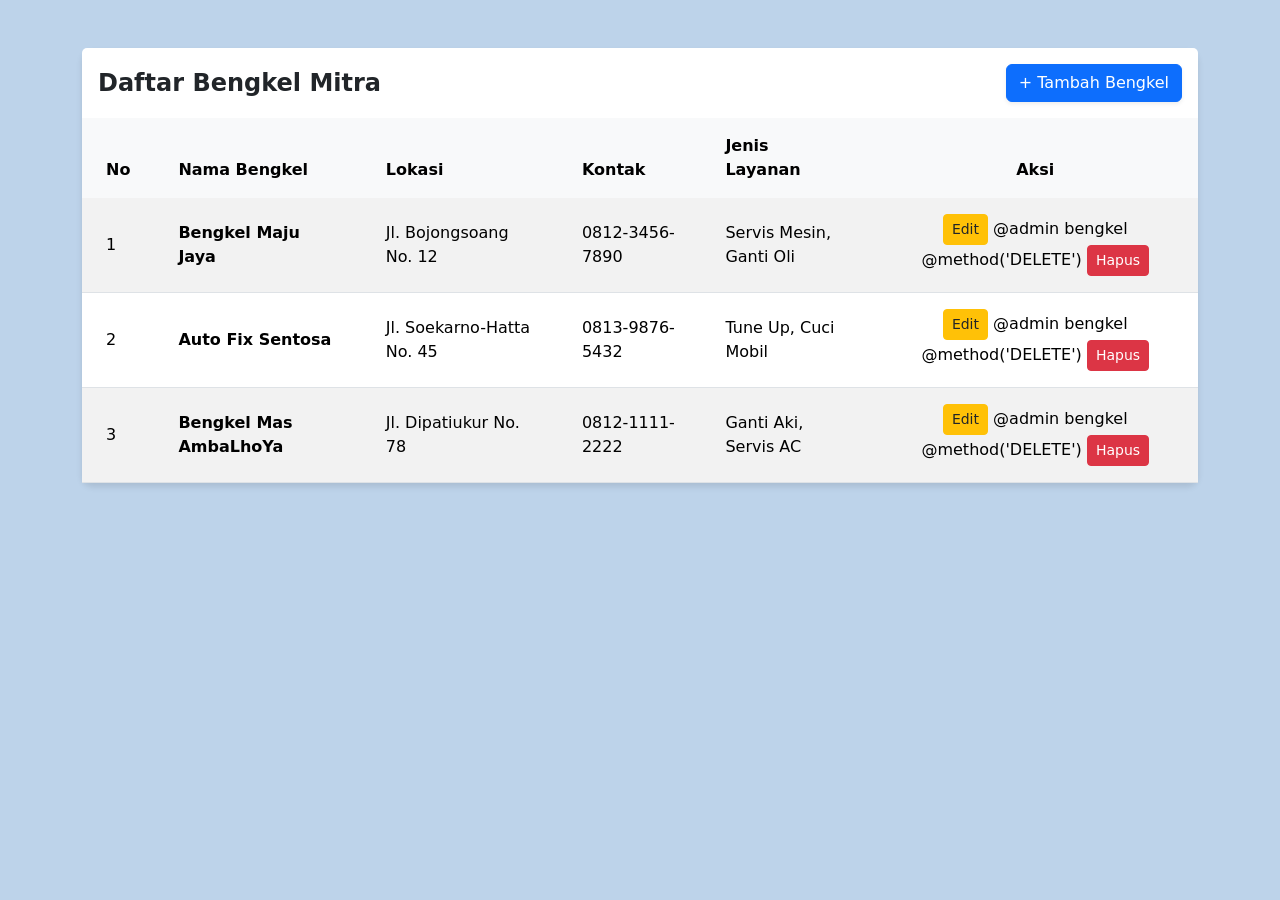
==== index.html @ cec10e47 "Submit tugas pekan 2 modul Folder-PAW-atha" ====
<!DOCTYPE html>
<html lang="id">
<head>
    <meta charset="UTF-8">
    <meta name="viewport" content="width=device-width, initial-scale=1.0">
    <title>Manajemen Bengkel Maintenance</title>
    <link href="https://cdn.jsdelivr.net/npm/bootstrap@5.3.0/dist/css/bootstrap.min.css" rel="stylesheet">
    <style>
        body { background-color: #bdd3ea; }
        .card-custom { border-radius: 10px; box-shadow: 0 4px 6px rgba(0,0,0,0.1); border: none; }
    </style>
</head>
<body>
    <div class="container mt-5">
        <div class="card card-custom">
            <div class="card-header bg-white d-flex justify-content-between align-items-center py-3 border-bottom-0">
                <h4 class="mb-0 fw-bold text-dark">Daftar Bengkel Mitra</h4>
                <!-- Tombol ke halaman form tambah -->
                <a href="{{ route('bengkel.create') }}" class="btn btn-primary shadow-sm">
                    + Tambah Bengkel
                </a>
            </div>
            
            <div class="card-body p-0">
                <div class="table-responsive">
                    <table class="table table-hover table-striped mb-0 align-middle">
                        <thead class="table-light">
                            <tr>
                                <th class="px-4 py-3 border-0">No</th>
                                <th class="px-4 py-3 border-0">Nama Bengkel</th>
                                <th class="px-4 py-3 border-0">Lokasi</th>
                                <th class="px-4 py-3 border-0">Kontak</th>
                                <th class="px-4 py-3 border-0">Jenis Layanan</th>
                                <th class="px-4 py-3 border-0 text-center">Aksi</th>
                            </tr>
                        </thead>
                        <tbody>
                            <!-- Contoh data statis -->
                            <tr>
                                <td class="px-4 py-3">1</td>
                                <td class="px-4 py-3 fw-semibold">Bengkel Maju Jaya</td>
                                <td class="px-4 py-3">Jl. Bojongsoang No. 12</td>
                                <td class="px-4 py-3">0812-3456-7890</td>
                                <td class="px-4 py-3">Servis Mesin, Ganti Oli</td>
                                <td class="px-4 py-3 text-center">
                                    <a href="#" class="btn btn-sm btn-warning text-dark fw-medium">Edit</a>
                                    <form action="#" method="POST" class="d-inline">
                                        @admin bengkel
                                        @method('DELETE')
                                        <button type="submit" class="btn btn-sm btn-danger fw-medium" onclick="return confirm('Yakin ingin menghapus?')">Hapus</button>
                                    </form>
                                </td>
                            </tr>
                            <tr>
                                <td class="px-4 py-3">2</td>
                                <td class="px-4 py-3 fw-semibold">Auto Fix Sentosa</td>
                                <td class="px-4 py-3">Jl. Soekarno-Hatta No. 45</td>
                                <td class="px-4 py-3">0813-9876-5432</td>
                                <td class="px-4 py-3">Tune Up, Cuci Mobil</td>
                                <td class="px-4 py-3 text-center">
                                    <a href="#" class="btn btn-sm btn-warning text-dark fw-medium">Edit</a>
                                    <form action="#" method="POST" class="d-inline">
                                        @admin bengkel
                                        @method('DELETE')
                                        <button type="submit" class="btn btn-sm btn-danger fw-medium" onclick="return confirm('Yakin ingin menghapus?')">Hapus</button>
                                    </form>
                            </tr>
                            <tr>
                                <td class="px-4 py-3">3</td>
                                <td class="px-4 py-3 fw-semibold">Bengkel Mas AmbaLhoYa</td>
                                <td class="px-4 py-3">Jl. Dipatiukur No. 78</td>
                                <td class="px-4 py-3">0812-1111-2222</td>
                                <td class="px-4 py-3">Ganti Aki, Servis AC</td>
                                <td class="px-4 py-3 text-center">
                                    <a href="#" class="btn btn-sm btn-warning text-dark fw-medium">Edit</a>
                                    <form action="#" method="POST" class="d-inline">
                                        @admin bengkel
                                        @method('DELETE')
                                        <button type="submit" class="btn btn-sm btn-danger fw-medium" onclick="return confirm('Yakin ingin menghapus?')">Hapus</button>
                                    </form>
                            </tr>
                        </tbody>
                    </table>
                </div>
            </div>
        </div>
    </div>

    <!-- Load Bootstrap 5 JS dari CDN (dibutuhkan jika ada dropdown/modal nantinya) -->
    <script src="https://cdn.jsdelivr.net/npm/bootstrap@5.3.0/dist/js/bootstrap.bundle.min.js"></script>
</body>
</html>
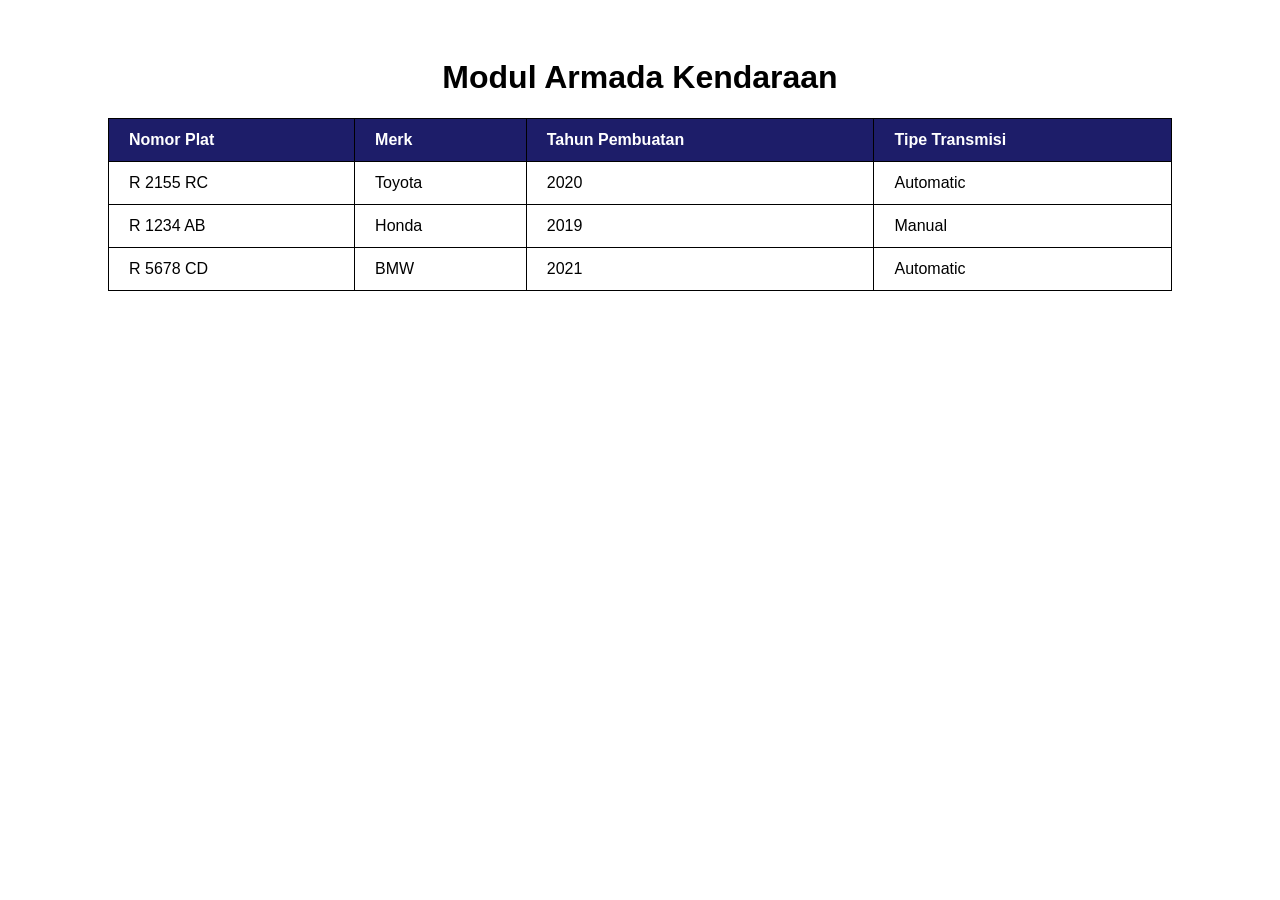
==== commit 6caf8947: "Week 2 Iam Index" ====
--- a/index.html
+++ b/index.html
@@ -1,92 +1,42 @@
 <!DOCTYPE html>
-<html lang="id">
-<head>
+  <html lang="id">
+    <head>
     <meta charset="UTF-8">
-    <meta name="viewport" content="width=device-width, initial-scale=1.0">
-    <title>Manajemen Bengkel Maintenance</title>
-    <link href="https://cdn.jsdelivr.net/npm/bootstrap@5.3.0/dist/css/bootstrap.min.css" rel="stylesheet">
-    <style>
-        body { background-color: #bdd3ea; }
-        .card-custom { border-radius: 10px; box-shadow: 0 4px 6px rgba(0,0,0,0.1); border: none; }
-    </style>
-</head>
-<body>
-    <div class="container mt-5">
-        <div class="card card-custom">
-            <div class="card-header bg-white d-flex justify-content-between align-items-center py-3 border-bottom-0">
-                <h4 class="mb-0 fw-bold text-dark">Daftar Bengkel Mitra</h4>
-                <!-- Tombol ke halaman form tambah -->
-                <a href="{{ route('bengkel.create') }}" class="btn btn-primary shadow-sm">
-                    + Tambah Bengkel
-                </a>
-            </div>
-            
-            <div class="card-body p-0">
-                <div class="table-responsive">
-                    <table class="table table-hover table-striped mb-0 align-middle">
-                        <thead class="table-light">
-                            <tr>
-                                <th class="px-4 py-3 border-0">No</th>
-                                <th class="px-4 py-3 border-0">Nama Bengkel</th>
-                                <th class="px-4 py-3 border-0">Lokasi</th>
-                                <th class="px-4 py-3 border-0">Kontak</th>
-                                <th class="px-4 py-3 border-0">Jenis Layanan</th>
-                                <th class="px-4 py-3 border-0 text-center">Aksi</th>
-                            </tr>
-                        </thead>
-                        <tbody>
-                            <!-- Contoh data statis -->
-                            <tr>
-                                <td class="px-4 py-3">1</td>
-                                <td class="px-4 py-3 fw-semibold">Bengkel Maju Jaya</td>
-                                <td class="px-4 py-3">Jl. Bojongsoang No. 12</td>
-                                <td class="px-4 py-3">0812-3456-7890</td>
-                                <td class="px-4 py-3">Servis Mesin, Ganti Oli</td>
-                                <td class="px-4 py-3 text-center">
-                                    <a href="#" class="btn btn-sm btn-warning text-dark fw-medium">Edit</a>
-                                    <form action="#" method="POST" class="d-inline">
-                                        @admin bengkel
-                                        @method('DELETE')
-                                        <button type="submit" class="btn btn-sm btn-danger fw-medium" onclick="return confirm('Yakin ingin menghapus?')">Hapus</button>
-                                    </form>
-                                </td>
-                            </tr>
-                            <tr>
-                                <td class="px-4 py-3">2</td>
-                                <td class="px-4 py-3 fw-semibold">Auto Fix Sentosa</td>
-                                <td class="px-4 py-3">Jl. Soekarno-Hatta No. 45</td>
-                                <td class="px-4 py-3">0813-9876-5432</td>
-                                <td class="px-4 py-3">Tune Up, Cuci Mobil</td>
-                                <td class="px-4 py-3 text-center">
-                                    <a href="#" class="btn btn-sm btn-warning text-dark fw-medium">Edit</a>
-                                    <form action="#" method="POST" class="d-inline">
-                                        @admin bengkel
-                                        @method('DELETE')
-                                        <button type="submit" class="btn btn-sm btn-danger fw-medium" onclick="return confirm('Yakin ingin menghapus?')">Hapus</button>
-                                    </form>
-                            </tr>
-                            <tr>
-                                <td class="px-4 py-3">3</td>
-                                <td class="px-4 py-3 fw-semibold">Bengkel Mas AmbaLhoYa</td>
-                                <td class="px-4 py-3">Jl. Dipatiukur No. 78</td>
-                                <td class="px-4 py-3">0812-1111-2222</td>
-                                <td class="px-4 py-3">Ganti Aki, Servis AC</td>
-                                <td class="px-4 py-3 text-center">
-                                    <a href="#" class="btn btn-sm btn-warning text-dark fw-medium">Edit</a>
-                                    <form action="#" method="POST" class="d-inline">
-                                        @admin bengkel
-                                        @method('DELETE')
-                                        <button type="submit" class="btn btn-sm btn-danger fw-medium" onclick="return confirm('Yakin ingin menghapus?')">Hapus</button>
-                                    </form>
-                            </tr>
-                        </tbody>
-                    </table>
-                </div>
-            </div>
-        </div>
-    </div>
+      <title>Modul Armada Kendaraan</title>
+      <link rel="stylesheet" href="style.css">
+    </head>
+  <body>
+    <h1 style="text-align: center;">Modul Armada Kendaraan</h1>
+    <table class="my-table">
+      <thead>
+        <tr>
+          <th>Nomor Plat</th>
+          <th>Merk</th>
+          <th>Tahun Pembuatan</th>
+          <th>Tipe Transmisi</th>
+        </tr>
+      </thead>
+      <tbody>
+        <tr>
+          <td>R 2155 RC</td>
+          <td>Toyota</td>
+          <td>2020</td>
+          <td>Automatic</td>
+        </tr>
+        <tr>
+          <td>R 1234 AB</td>
+          <td>Honda</td>
+          <td>2019</td>
+          <td>Manual</td>
+        </tr>
+        <tr>
+          <td>R 5678 CD</td>
+          <td>BMW</td>
+          <td>2021</td>
+          <td>Automatic</td>
+        </tr>
+      </tbody>
+    </table>
 
-    <!-- Load Bootstrap 5 JS dari CDN (dibutuhkan jika ada dropdown/modal nantinya) -->
-    <script src="https://cdn.jsdelivr.net/npm/bootstrap@5.3.0/dist/js/bootstrap.bundle.min.js"></script>
-</body>
+  </body>
 </html>
--- a/style.css
+++ b/style.css
@@ -0,0 +1,58 @@
+  body {
+    font-family: Arial, sans-serif;
+    background-color: rgb(255, 255, 255);
+    padding-top: 30px;
+    padding-left: 100px;
+    padding-right: 100px;
+  }
+
+  .my-table{
+    border-collapse: collapse;
+    background-color: white;
+    width: 100%;
+    max-width: 1600px;
+    margin: 0 auto;
+  }
+
+  .my-table th, .my-table td{
+    border: 1px black solid;
+    padding: 12px 20px;
+    text-align: left;
+  }
+
+  .my-table th{
+    background-color: rgb(29, 29, 105);
+    color: white;
+  }
+  
+  .my-form{
+    display: block;
+    background-color: rgb(212, 212, 212);
+    padding-top: 30px;
+    padding-bottom: 30px;
+    margin: 10px auto;
+    width: 100%;
+    max-width: 1400px;
+    label{
+      margin: 10px
+    }
+    input{
+      margin: 10px;
+      padding: 5px;
+      width: 100%;
+      max-width: 1200px;
+    }
+    select{
+      margin: 10px;
+      padding: 5px;
+      width: 100%;
+      max-width: 1200px;
+    }
+
+    input[type="submit"]{
+      background-color: rgb(34, 55, 175);
+      color: white;
+      border: 1px solid black;
+      padding: 10px 20px;
+    }
+  }
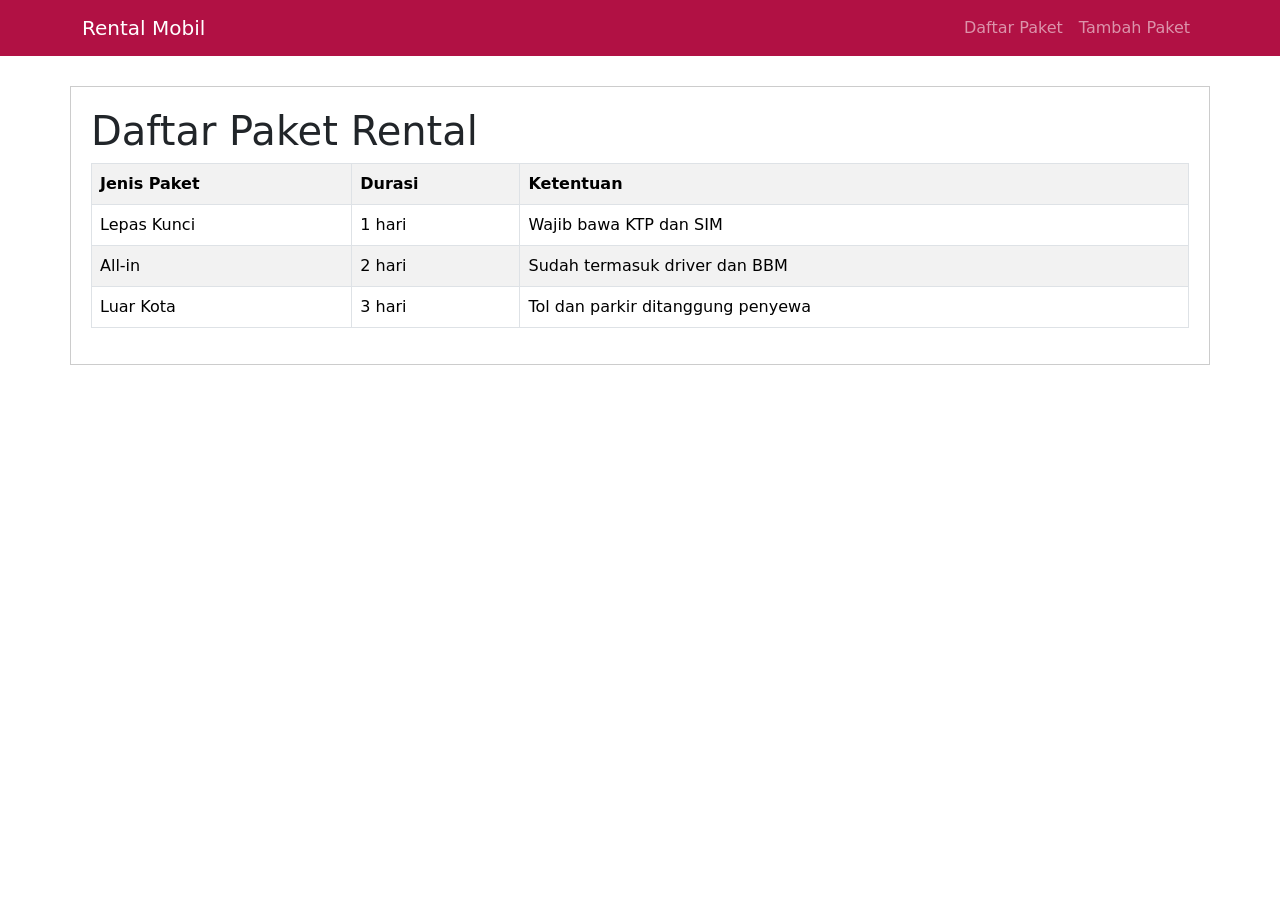
==== commit e29ba6d6: "progres wad" ====
--- a/index.html
+++ b/index.html
@@ -1,42 +1,46 @@
 <!DOCTYPE html>
-  <html lang="id">
-    <head>
-    <meta charset="UTF-8">
-      <title>Modul Armada Kendaraan</title>
-      <link rel="stylesheet" href="style.css">
-    </head>
-  <body>
-    <h1 style="text-align: center;">Modul Armada Kendaraan</h1>
-    <table class="my-table">
-      <thead>
-        <tr>
-          <th>Nomor Plat</th>
-          <th>Merk</th>
-          <th>Tahun Pembuatan</th>
-          <th>Tipe Transmisi</th>
-        </tr>
-      </thead>
-      <tbody>
-        <tr>
-          <td>R 2155 RC</td>
-          <td>Toyota</td>
-          <td>2020</td>
-          <td>Automatic</td>
-        </tr>
-        <tr>
-          <td>R 1234 AB</td>
-          <td>Honda</td>
-          <td>2019</td>
-          <td>Manual</td>
-        </tr>
-        <tr>
-          <td>R 5678 CD</td>
-          <td>BMW</td>
-          <td>2021</td>
-          <td>Automatic</td>
-        </tr>
-      </tbody>
-    </table>
+<html>
+<head>
+    <title>Daftar Paket Rental</title>
+    <link href="https://cdn.jsdelivr.net/npm/bootstrap@5.3.3/dist/css/bootstrap.min.css" rel="stylesheet">
+    <link rel="stylesheet" href="style.css">
+</head>
+<body>
+    <nav class="navbar navbar-expand navbar-dark menu-atas">
+        <div class="container">
+            <span class="navbar-brand">Rental Mobil</span>
+            <div class="navbar-nav">
+                <a class="nav-link" href="index.html">Daftar Paket</a>
+                <a class="nav-link" href="tambah.html">Tambah Paket</a>
+            </div>
+        </div>
+    </nav>
 
-  </body>
+        <div class="container konten">
+        <h1>Daftar Paket Rental</h1>
+       
+        <table class="table table-bordered table-striped">
+            <tr>
+                <th>Jenis Paket</th>
+                <th>Durasi</th>
+                <th>Ketentuan</th>
+            </tr>
+            <tr>
+                <td>Lepas Kunci</td>
+                <td>1 hari</td>
+                <td>Wajib bawa KTP dan SIM</td>
+            </tr>
+            <tr>
+                <td>All-in</td>
+                <td>2 hari</td>
+                <td>Sudah termasuk driver dan BBM</td>
+            </tr>
+            <tr>
+                <td>Luar Kota</td>
+                <td>3 hari</td>
+                <td>Tol dan parkir ditanggung penyewa</td>
+            </tr>
+        </table>
+    </div>
+</body>
 </html>
--- a/style.css
+++ b/style.css
@@ -1,58 +1,8 @@
-  body {
-    font-family: Arial, sans-serif;
-    background-color: rgb(255, 255, 255);
-    padding-top: 30px;
-    padding-left: 100px;
-    padding-right: 100px;
-  }
-
-  .my-table{
-    border-collapse: collapse;
-    background-color: white;
-    width: 100%;
-    max-width: 1600px;
-    margin: 0 auto;
-  }
-
-  .my-table th, .my-table td{
-    border: 1px black solid;
-    padding: 12px 20px;
-    text-align: left;
-  }
-
-  .my-table th{
-    background-color: rgb(29, 29, 105);
-    color: white;
-  }
-  
-  .my-form{
-    display: block;
-    background-color: rgb(212, 212, 212);
-    padding-top: 30px;
-    padding-bottom: 30px;
-    margin: 10px auto;
-    width: 100%;
-    max-width: 1400px;
-    label{
-      margin: 10px
-    }
-    input{
-      margin: 10px;
-      padding: 5px;
-      width: 100%;
-      max-width: 1200px;
-    }
-    select{
-      margin: 10px;
-      padding: 5px;
-      width: 100%;
-      max-width: 1200px;
-    }
-
-    input[type="submit"]{
-      background-color: rgb(34, 55, 175);
-      color: white;
-      border: 1px solid black;
-      padding: 10px 20px;
-    }
-  }+.konten {
+    padding: 20px;
+    margin-top: 30px;
+    border: 1px solid #cccccc;
+}
+.menu-atas {
+    background-color: #b11144;
+}
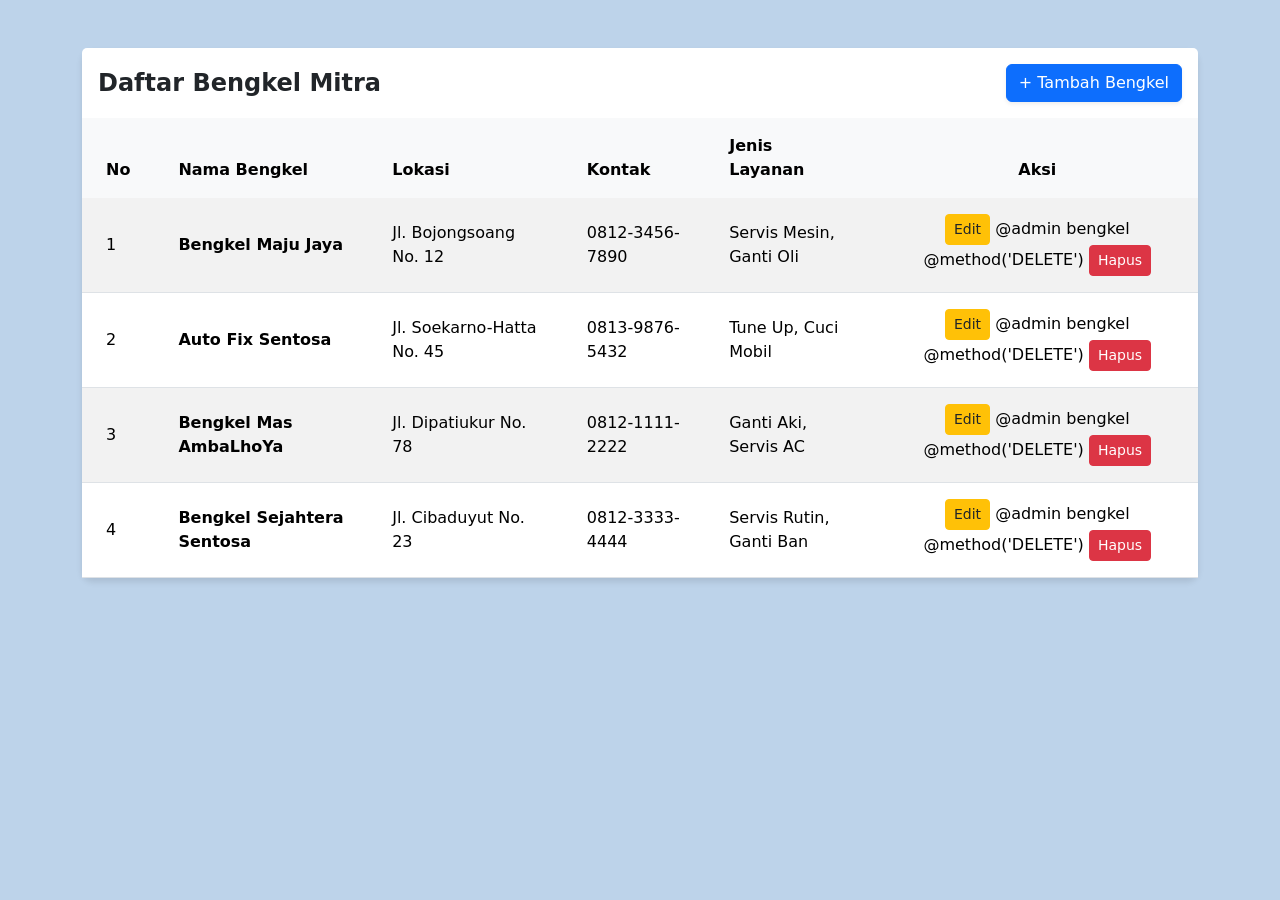
==== commit ad5c3374: "perbaiki file bengkel-app dan mencoba CRUD" ====
--- a/index.html
+++ b/index.html
@@ -1,46 +1,106 @@
 <!DOCTYPE html>
-<html>
+<html lang="id">
 <head>
-    <title>Daftar Paket Rental</title>
-    <link href="https://cdn.jsdelivr.net/npm/bootstrap@5.3.3/dist/css/bootstrap.min.css" rel="stylesheet">
-    <link rel="stylesheet" href="style.css">
+    <meta charset="UTF-8">
+    <meta name="viewport" content="width=device-width, initial-scale=1.0">
+    <title>Manajemen Bengkel Maintenance</title>
+    <link href="https://cdn.jsdelivr.net/npm/bootstrap@5.3.0/dist/css/bootstrap.min.css" rel="stylesheet">
+    <style>
+        body { background-color: #bdd3ea; }
+        .card-custom { border-radius: 10px; box-shadow: 0 4px 6px rgba(0,0,0,0.1); border: none; }
+    </style>
 </head>
 <body>
-    <nav class="navbar navbar-expand navbar-dark menu-atas">
-        <div class="container">
-            <span class="navbar-brand">Rental Mobil</span>
-            <div class="navbar-nav">
-                <a class="nav-link" href="index.html">Daftar Paket</a>
-                <a class="nav-link" href="tambah.html">Tambah Paket</a>
+    <div class="container mt-5">
+        <div class="card card-custom">
+            <div class="card-header bg-white d-flex justify-content-between align-items-center py-3 border-bottom-0">
+                <h4 class="mb-0 fw-bold text-dark">Daftar Bengkel Mitra</h4>
+                <!-- Tombol ke halaman form tambah -->
+                <a href="{{ route('bengkel.create') }}" class="btn btn-primary shadow-sm">
+                    + Tambah Bengkel
+                </a>
+            </div>
+            
+            <div class="card-body p-0">
+                <div class="table-responsive">
+                    <table class="table table-hover table-striped mb-0 align-middle">
+                        <thead class="table-light">
+                            <tr>
+                                <th class="px-4 py-3 border-0">No</th>
+                                <th class="px-4 py-3 border-0">Nama Bengkel</th>
+                                <th class="px-4 py-3 border-0">Lokasi</th>
+                                <th class="px-4 py-3 border-0">Kontak</th>
+                                <th class="px-4 py-3 border-0">Jenis Layanan</th>
+                                <th class="px-4 py-3 border-0 text-center">Aksi</th>
+                            </tr>
+                        </thead>
+                        <tbody>
+                            <!-- Contoh data statis -->
+                            <tr>
+                                <td class="px-4 py-3">1</td>
+                                <td class="px-4 py-3 fw-semibold">Bengkel Maju Jaya</td>
+                                <td class="px-4 py-3">Jl. Bojongsoang No. 12</td>
+                                <td class="px-4 py-3">0812-3456-7890</td>
+                                <td class="px-4 py-3">Servis Mesin, Ganti Oli</td>
+                                <td class="px-4 py-3 text-center">
+                                    <a href="#" class="btn btn-sm btn-warning text-dark fw-medium">Edit</a>
+                                    <form action="#" method="POST" class="d-inline">
+                                        @admin bengkel
+                                        @method('DELETE')
+                                        <button type="submit" class="btn btn-sm btn-danger fw-medium" onclick="return confirm('Yakin ingin menghapus?')">Hapus</button>
+                                    </form>
+                                </td>
+                            </tr>
+                            <tr>
+                                <td class="px-4 py-3">2</td>
+                                <td class="px-4 py-3 fw-semibold">Auto Fix Sentosa</td>
+                                <td class="px-4 py-3">Jl. Soekarno-Hatta No. 45</td>
+                                <td class="px-4 py-3">0813-9876-5432</td>
+                                <td class="px-4 py-3">Tune Up, Cuci Mobil</td>
+                                <td class="px-4 py-3 text-center">
+                                    <a href="#" class="btn btn-sm btn-warning text-dark fw-medium">Edit</a>
+                                    <form action="#" method="POST" class="d-inline">
+                                        @admin bengkel
+                                        @method('DELETE')
+                                        <button type="submit" class="btn btn-sm btn-danger fw-medium" onclick="return confirm('Yakin ingin menghapus?')">Hapus</button>
+                                    </form>
+                            </tr>
+                            <tr>
+                                <td class="px-4 py-3">3</td>
+                                <td class="px-4 py-3 fw-semibold">Bengkel Mas AmbaLhoYa</td>
+                                <td class="px-4 py-3">Jl. Dipatiukur No. 78</td>
+                                <td class="px-4 py-3">0812-1111-2222</td>
+                                <td class="px-4 py-3">Ganti Aki, Servis AC</td>
+                                <td class="px-4 py-3 text-center">
+                                    <a href="#" class="btn btn-sm btn-warning text-dark fw-medium">Edit</a>
+                                    <form action="#" method="POST" class="d-inline">
+                                        @admin bengkel
+                                        @method('DELETE')
+                                        <button type="submit" class="btn btn-sm btn-danger fw-medium" onclick="return confirm('Yakin ingin menghapus?')">Hapus</button>
+                                    </form>
+                            </tr>
+                            <tr>
+                                <td class="px-4 py-3">4</td>
+                                <td class="px-4 py-3 fw-semibold">Bengkel Sejahtera Sentosa</td>
+                                <td class="px-4 py-3">Jl. Cibaduyut No. 23</td>
+                                <td class="px-4 py-3">0812-3333-4444</td>
+                                <td class="px-4 py-3">Servis Rutin, Ganti Ban</td>
+                                <td class="px-4 py-3 text-center">
+                                    <a href="#" class="btn btn-sm btn-warning text-dark fw-medium">Edit</a>
+                                    <form action="#" method="POST" class="d-inline">
+                                        @admin bengkel
+                                        @method('DELETE')
+                                        <button type="submit" class="btn btn-sm btn-danger fw-medium" onclick="return confirm('Yakin ingin menghapus?')">Hapus</button>
+                                    </form>
+                            </tr>
+                        </tbody>
+                    </table>
+                </div>
             </div>
         </div>
-    </nav>
+    </div>
 
-        <div class="container konten">
-        <h1>Daftar Paket Rental</h1>
-       
-        <table class="table table-bordered table-striped">
-            <tr>
-                <th>Jenis Paket</th>
-                <th>Durasi</th>
-                <th>Ketentuan</th>
-            </tr>
-            <tr>
-                <td>Lepas Kunci</td>
-                <td>1 hari</td>
-                <td>Wajib bawa KTP dan SIM</td>
-            </tr>
-            <tr>
-                <td>All-in</td>
-                <td>2 hari</td>
-                <td>Sudah termasuk driver dan BBM</td>
-            </tr>
-            <tr>
-                <td>Luar Kota</td>
-                <td>3 hari</td>
-                <td>Tol dan parkir ditanggung penyewa</td>
-            </tr>
-        </table>
-    </div>
+    <!-- Load Bootstrap 5 JS dari CDN (dibutuhkan jika ada dropdown/modal nantinya) -->
+    <script src="https://cdn.jsdelivr.net/npm/bootstrap@5.3.0/dist/js/bootstrap.bundle.min.js"></script>
 </body>
 </html>
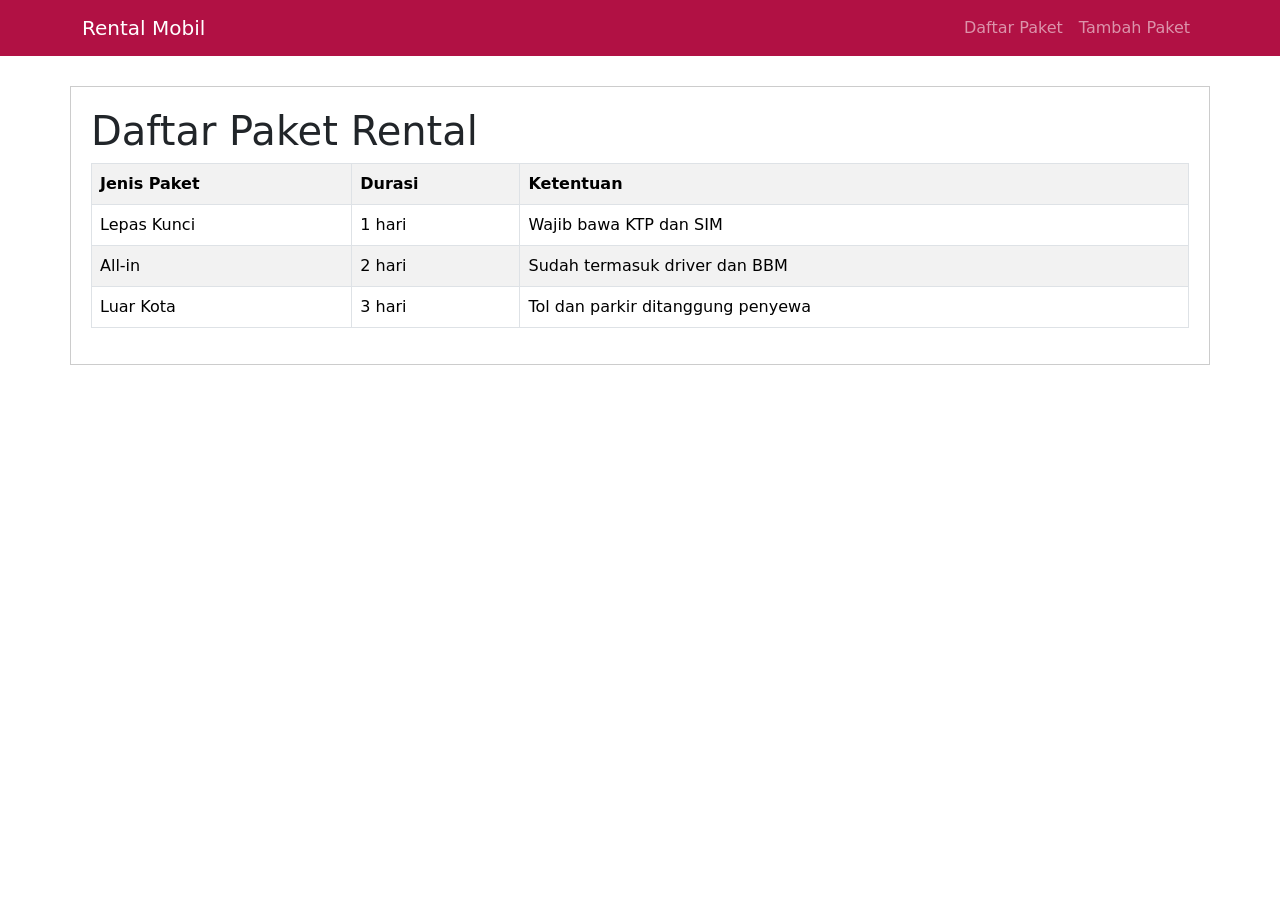
==== commit 498aed13: "Tugas Crud modul paket rental" ====
--- a/index.html
+++ b/index.html
@@ -1,106 +1,48 @@
 <!DOCTYPE html>
-<html lang="id">
+<html>
 <head>
-    <meta charset="UTF-8">
-    <meta name="viewport" content="width=device-width, initial-scale=1.0">
-    <title>Manajemen Bengkel Maintenance</title>
-    <link href="https://cdn.jsdelivr.net/npm/bootstrap@5.3.0/dist/css/bootstrap.min.css" rel="stylesheet">
-    <style>
-        body { background-color: #bdd3ea; }
-        .card-custom { border-radius: 10px; box-shadow: 0 4px 6px rgba(0,0,0,0.1); border: none; }
-    </style>
+    <title>Daftar Paket Rental</title>
+    <link href="https://cdn.jsdelivr.net/npm/bootstrap@5.3.3/dist/css/bootstrap.min.css" rel="stylesheet">
+
+    <link rel="stylesheet" href="style.css"
 </head>
 <body>
-    <div class="container mt-5">
-        <div class="card card-custom">
-            <div class="card-header bg-white d-flex justify-content-between align-items-center py-3 border-bottom-0">
-                <h4 class="mb-0 fw-bold text-dark">Daftar Bengkel Mitra</h4>
-                <!-- Tombol ke halaman form tambah -->
-                <a href="{{ route('bengkel.create') }}" class="btn btn-primary shadow-sm">
-                    + Tambah Bengkel
-                </a>
-            </div>
-            
-            <div class="card-body p-0">
-                <div class="table-responsive">
-                    <table class="table table-hover table-striped mb-0 align-middle">
-                        <thead class="table-light">
-                            <tr>
-                                <th class="px-4 py-3 border-0">No</th>
-                                <th class="px-4 py-3 border-0">Nama Bengkel</th>
-                                <th class="px-4 py-3 border-0">Lokasi</th>
-                                <th class="px-4 py-3 border-0">Kontak</th>
-                                <th class="px-4 py-3 border-0">Jenis Layanan</th>
-                                <th class="px-4 py-3 border-0 text-center">Aksi</th>
-                            </tr>
-                        </thead>
-                        <tbody>
-                            <!-- Contoh data statis -->
-                            <tr>
-                                <td class="px-4 py-3">1</td>
-                                <td class="px-4 py-3 fw-semibold">Bengkel Maju Jaya</td>
-                                <td class="px-4 py-3">Jl. Bojongsoang No. 12</td>
-                                <td class="px-4 py-3">0812-3456-7890</td>
-                                <td class="px-4 py-3">Servis Mesin, Ganti Oli</td>
-                                <td class="px-4 py-3 text-center">
-                                    <a href="#" class="btn btn-sm btn-warning text-dark fw-medium">Edit</a>
-                                    <form action="#" method="POST" class="d-inline">
-                                        @admin bengkel
-                                        @method('DELETE')
-                                        <button type="submit" class="btn btn-sm btn-danger fw-medium" onclick="return confirm('Yakin ingin menghapus?')">Hapus</button>
-                                    </form>
-                                </td>
-                            </tr>
-                            <tr>
-                                <td class="px-4 py-3">2</td>
-                                <td class="px-4 py-3 fw-semibold">Auto Fix Sentosa</td>
-                                <td class="px-4 py-3">Jl. Soekarno-Hatta No. 45</td>
-                                <td class="px-4 py-3">0813-9876-5432</td>
-                                <td class="px-4 py-3">Tune Up, Cuci Mobil</td>
-                                <td class="px-4 py-3 text-center">
-                                    <a href="#" class="btn btn-sm btn-warning text-dark fw-medium">Edit</a>
-                                    <form action="#" method="POST" class="d-inline">
-                                        @admin bengkel
-                                        @method('DELETE')
-                                        <button type="submit" class="btn btn-sm btn-danger fw-medium" onclick="return confirm('Yakin ingin menghapus?')">Hapus</button>
-                                    </form>
-                            </tr>
-                            <tr>
-                                <td class="px-4 py-3">3</td>
-                                <td class="px-4 py-3 fw-semibold">Bengkel Mas AmbaLhoYa</td>
-                                <td class="px-4 py-3">Jl. Dipatiukur No. 78</td>
-                                <td class="px-4 py-3">0812-1111-2222</td>
-                                <td class="px-4 py-3">Ganti Aki, Servis AC</td>
-                                <td class="px-4 py-3 text-center">
-                                    <a href="#" class="btn btn-sm btn-warning text-dark fw-medium">Edit</a>
-                                    <form action="#" method="POST" class="d-inline">
-                                        @admin bengkel
-                                        @method('DELETE')
-                                        <button type="submit" class="btn btn-sm btn-danger fw-medium" onclick="return confirm('Yakin ingin menghapus?')">Hapus</button>
-                                    </form>
-                            </tr>
-                            <tr>
-                                <td class="px-4 py-3">4</td>
-                                <td class="px-4 py-3 fw-semibold">Bengkel Sejahtera Sentosa</td>
-                                <td class="px-4 py-3">Jl. Cibaduyut No. 23</td>
-                                <td class="px-4 py-3">0812-3333-4444</td>
-                                <td class="px-4 py-3">Servis Rutin, Ganti Ban</td>
-                                <td class="px-4 py-3 text-center">
-                                    <a href="#" class="btn btn-sm btn-warning text-dark fw-medium">Edit</a>
-                                    <form action="#" method="POST" class="d-inline">
-                                        @admin bengkel
-                                        @method('DELETE')
-                                        <button type="submit" class="btn btn-sm btn-danger fw-medium" onclick="return confirm('Yakin ingin menghapus?')">Hapus</button>
-                                    </form>
-                            </tr>
-                        </tbody>
-                    </table>
-                </div>
+    <nav class="navbar navbar-expand navbar-dark menu-atas">
+        <div class="container">
+            <span class="navbar-brand">Rental Mobil</span>
+            <div class="navbar-nav">
+                <a class="nav-link" href="index.html">Daftar Paket</a>
+                <a class="nav-link" href="tambah.html">Tambah Paket</a>
             </div>
         </div>
+    </nav>
+
+        <div class="container konten">
+        <h1>Daftar Paket Rental</h1>
+       
+        <table class="table table-bordered table-striped">
+            <tr>
+                
+                <th>Jenis Paket</th>
+                <th>Durasi</th>
+                <th>Ketentuan</th>
+            </tr>
+            <tr>
+                <td>Lepas Kunci</td>
+                <td>1 hari</td>
+                <td>Wajib bawa KTP dan SIM</td>
+            </tr>
+            <tr>
+                <td>All-in</td>
+                <td>2 hari</td>
+                <td>Sudah termasuk driver dan BBM</td>
+            </tr>
+            <tr>
+                <td>Luar Kota</td>
+                <td>3 hari</td>
+                <td>Tol dan parkir ditanggung penyewa</td>
+            </tr>
+        </table>
     </div>
-
-    <!-- Load Bootstrap 5 JS dari CDN (dibutuhkan jika ada dropdown/modal nantinya) -->
-    <script src="https://cdn.jsdelivr.net/npm/bootstrap@5.3.0/dist/js/bootstrap.bundle.min.js"></script>
 </body>
 </html>
--- a/style.css
+++ b/style.css
@@ -0,0 +1,8 @@
+.konten {
+    padding: 20px;
+    margin-top: 30px;
+    border: 1px solid #cccccc;
+}
+.menu-atas {
+    background-color: #b11144;
+}
